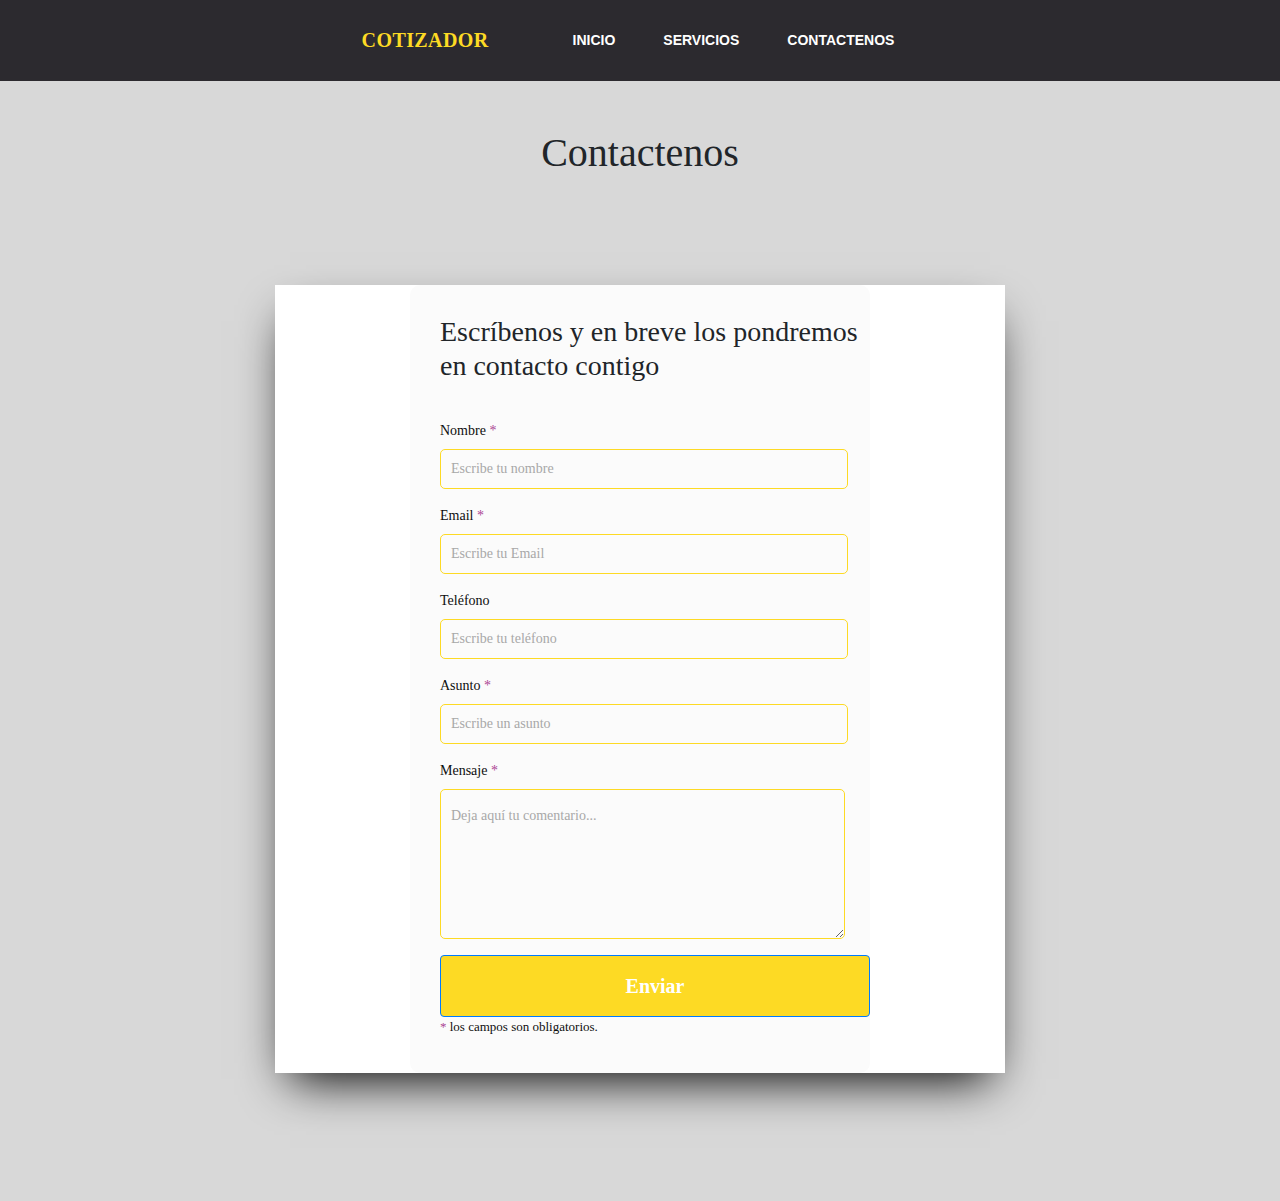
==== contactenos.html @ 9decf410 "update" ====
<html>

<body>



  <style>
    /* Importación de fuentes de google fonts */
    @import url(https://fonts.googleapis.com/css?family=Noto+Sans);


    body {
      height: 100%;
      font-family: "CIBFontSans-Bold";
      background-color: #ab4493;
    }


    .contact_form {
      width: 460px;
      height: auto;
      margin: 80px auto;
      border-radius: 10px;
      padding-top: 30px;
      padding-bottom: 20px;
      background-color: #fbfbfb;
      padding-left: 30px;
    }


    input {
      background-color: #fbfbfb;
      width: 408px;
      height: 40px;
      border-radius: 5px;
      border-style: solid;
      border-width: 1px;
      border-color: #fdda24;
      margin-top: 10px;
      padding-left: 10px;
      margin-bottom: 20px;
    }


    textarea {
      background-color: #fbfbfb;
      width: 405px;
      height: 150px;
      border-radius: 5px;
      border-style: solid;
      border-width: 1px;
      border-color: #fdda24;
      margin-top: 10px;
      padding-left: 10px;
      margin-bottom: 20px;
      padding-top: 15px;
    }


    label {
      display: block;
      float: center;
    }

    span {
      color: #ab4493;
    }


    .aviso {
      font-size: 13px;
      color: #0e0e0e;
    }


    h1 {
      font-size: 39px;
      text-align: letf;
      padding-bottom: 20px;
      color: #ab4493;
    }


    h3 {
      font-size: 16px;
      padding-bottom: 30px;
      color: #0e0e0e;
    }


    p {
      font-size: 14px;
      color: #0e0e0e;
    }


    ::-webkit-input-placeholder {
      color: #a8a8a8;
    }


    ::-webkit-textarea-placeholder {
      color: #a8a8a8;
    }


    .formulario input:focus {
      outline: 0;
      border: 1px solid #97d848;
    }


    .formulario textarea:focus {
      outline: 0;
      border: 1px solid #97d848;
    }


    /* creado por javiniguez.com, Julio 2019 */
    .header {
      line-height: 45px;
      min-height: 45px;
    }

    .header::after {
      display: block;
      width: 100%;
      content: "";
    }

    .navbar {
      box-shadow: 0 0 20px 5px rgba(0, 0, 0, 0);
      justify-content: flex-start;
      transition: all 0.2s ease;
      flex-direction: column;
      max-height: 1000px;
      position: relative;
      flex-wrap: nowrap;
      flex-shrink: 0;
      color: #727276;
      z-index: 1200;
      width: 100%;
    }

    .navbar-white {
      background: white;
    }

    .navbar-fixed {
      position: fixed;
      width: 100%;
      top: 0;
    }

    .navbar-layout {
      transition: all 0.5s ease;
      align-self: stretch;
      align-items: center;
      max-width: 1000px;
      padding: 0 20px;
      margin: 0 auto;
    }

    .navbar-head {
      flex-direction: row;
      align-items: center;
      flex-wrap: nowrap;
      flex-shrink: 0;
      display: flex;
    }

    .navbar-title {
      font-family: "CIBFontSans-Bold";
      letter-spacing: 0.02em;
      text-decoration: none;
      position: relative;
      font-weight: 700;
      font-size: 20px;
      flex-shrink: 0;
      display: block;
      color: #fdda24;
    }

    .navbar-title:hover,
    .navbar-title:focus {
      text-decoration: none;
      color: #e7c209;
    }

    ul.navbar-list {
      transition: all 0.5s ease;
      overflow: hidden;
      list-style: none;
      height: 100%;
      margin: 0;
    }

    .navbar-list-show {
      transition: max-height 0.5s ease;
      max-height: 100vh !important;
    }

    .navbar-list-hide {
      transition: max-height 0.5s ease;
      max-height: 0;
    }

    li.navbar-link a {
      text-decoration: none;
      font-weight: 500;
      font-size: 14px;
      display: block;
      color: #fff;
      width: 100%;
    }

    li.navbar-link a:hover {
      cursor: pointer;
      color: #fdda24;
    }

    li.navbar-link-focus a {
      font-weight: 600;
      color: #fff;
    }

    li.navbar-link-focus a:before {
      transition: all 0.5s ease;
      background-color: #e53935;
      border: 1px solid #e53935;
      vertical-align: middle;
      display: inline-block;
      border-radius: 100%;
      margin: 0 12px 0 0;
      content: "";
      height: 6px;
      width: 6px;
    }

    .navbar-foot {
      position: absolute;
      margin-left: auto;
      padding: inherit;
      display: block;
      right: 0;
      top: 0;
    }

    @media (min-width: 600px) {
      .navbar-layout {
        position: relative;
        overflow: hidden;
        display: flex;
      }

      .navbar-head {
        margin: 0 20px 0 0;
      }

      .navbar-head,
      li.navbar-link {
        position: relative;
        display: block;
        float: left;
      }

      ul.navbar-list {
        justify-content: left;
        overflow: hidden;
        max-height: 100%;
        display: flex;
        flex: 1;
      }

      li.navbar-link a {
        padding: 0 24px;
      }

      li.navbar-link-focus a:before {
        display: none;
      }

      .navbar-foot {
        position: relative;
        display: none;
      }
    }
  </style>

  <header class="header">
    <nav class="navbar navbar-fixed">
      <article class="navbar-layout">
        <section class="navbar-head"><a class="navbar-title" href="#">COTIZADOR</a></section>
        <hr>
        <section class="navbar-main">
          <ul class="navbar-list navbar-list-hide">
            <li class="navbar-link navbar-link-focus"><a href="index.html">Inicio</a></li>
            <li class="navbar-link navbar-link-focus"><a href="#">Servicios</a></li>
            <li class="navbar-link navbar-link-focus"><a href="contactenos.html">Contactenos</a></li>
          </ul>
        </section>
        <section class="navbar-foot"><a class="icon-btn navbar-menu"><i class="icon">menu</i></a></section>
      </article>
    </nav>
  </header>


  <div class="container" style="font-family: CIBFontSans-Bold;">
    <br><br>
    <div class="row">
      <div class="col col-md-8 mr-md-auto ml-md-auto">
        <h1 class="text-center">Contactenos</h1>
      </div>
    </div>
    <div class="row">
      <div class="col col-md-8 mr-md-auto ml-md-auto">
        <div id="contenido">
          <div class="contact_form">
            <h3>Escríbenos y en breve los pondremos en contacto contigo</h3>
            <form method="post">
              <p>
                <label for="nombre" class="colocar_nombre">Nombre
                  <span class="obligatorio">*</span>
                </label>
                <input type="text" name="introducir_nombre" id="nombre" required="obligatorio"
                  placeholder="Escribe tu nombre">
              </p>

              <p>
                <label for="email" class="colocar_email">Email
                  <span class="obligatorio">*</span>
                </label>
                <input type="email" name="introducir_email" id="email" required="obligatorio"
                  placeholder="Escribe tu Email">
              </p>

              <p>
                <label for="telefone" class="colocar_telefono">Teléfono
                </label>
                <input type="tel" name="introducir_telefono" id="telefono" placeholder="Escribe tu teléfono">
              </p>

              <p>
                <label for="asunto" class="colocar_asunto">Asunto
                  <span class="obligatorio">*</span>
                </label>
                <input type="text" name="introducir_asunto" id="assunto" required="obligatorio"
                  placeholder="Escribe un asunto">
              </p>

              <p>
                <label for="mensaje" class="colocar_mensaje">Mensaje
                  <span class="obligatorio">*</span>
                </label>
                <textarea name="introducir_mensaje" class="texto_mensaje" id="mensaje" required="obligatorio"
                  placeholder="Deja aquí tu comentario..."></textarea>
              </p>

              <button  class="btn btn-raised btn-primary" style="font-size: 20px;"><strong>Enviar</strong>
              </button>

              <p class="aviso">
                <span class="obligatorio"> * </span>los campos son obligatorios.
              </p>

            </form>
          </div>

        </div>
        <!--#contenido-->
      </div>
    </div>
  </div>
  <div class="container"><br><br></div>


  <link rel="stylesheet" href="https://cdnjs.cloudflare.com/ajax/libs/twitter-bootstrap/4.0.0/css/bootstrap.css">
  <script>
    //constructor
    function Seguro(marca, anio, tipo) {
      this.marca = marca;
      this.anio = anio;
      this.tipo = tipo;
    }
    //cotizarSeguro
    Seguro.prototype.cotizarSeguro = function () {
      /*
          1 = americano 1.15
          2 = asiatico 1.05
          3 = europeo 1.35        
      */

      let cantidad;
      const base = 2000;

      switch (this.marca) {
        case '1':
          cantidad = base * 1.15;
          break;
        case '2':
          cantidad = base * 1.05;
          break;
        case '3':
          cantidad = base * 1.35;
          break;
      }

      //leer el año
      const diferencia = new Date().getFullYear() - this.anio;
      //cada año de diferencia afeca en 3 %
      cantidad -= ((diferencia * 3) * cantidad) / 100;
      /*
          Si el seguro es Básico * 30% más
          Si el seguro es Completo 50% más
      */
      if (this.tipo === 'basico') {
        cantidad *= 1.30;
      } else {
        cantidad *= 1.50;
      }
      return cantidad;
    }

    //parte visual HTML
    function Interfaz() { }

    //Mensaje en HTml
    Interfaz.prototype.mostarMensaje = function (mensaje, tipo) {
      const div = document.createElement("div");

      if (tipo === 'error') {
        div.classList.add('mensaje', 'error');
      } else {
        div.classList.add("mensaje", "correcto");
      }

      div.innerHTML = `${mensaje}`;
      formulario.insertBefore(div, document.querySelector(".form-group"));

      setTimeout(function () {
        document.querySelector('.mensaje').remove();
      }, 2000);
    };

    //imprime resultado de cotización
    Interfaz.prototype.mostrarResultado = function (seguro, total) {
      const resultado = document.getElementById('resultado');
      let marca;

      switch (seguro.marca) {
        case '1':
          marca = 'Americano';
          break;
        case '2':
          marca = 'Asiático';
          break;
        case '3':
          marca = 'Europeo';
          break;
      }

      //crear un div
      const div = document.createElement('div');
      //insertar la información
      div.innerHTML = `
           <p class="header">Tu resumen:</p>
           <p>Marca: ${marca}</p>
           <p> Año: ${seguro.anio}</p>
           <p>Tipo: ${seguro.tipo}</p>
           <p>Total: $ ${total}</p>   
        `;
      const spinner = document.querySelector('#cargando img');
      spinner.style.display = 'block';

      setTimeout(function () {
        spinner.style.display = 'none';
        resultado.appendChild(div);
      }, 500);

    }

    //capturar datops del formulario
    const formulario = document.getElementById('cotizar-seguro');

    formulario.addEventListener('submit', function (e) {
      e.preventDefault();
      //leer la marca seleccionada
      const marca = document.getElementById('marca');
      const marcaSeleccionada = marca.options[marca.selectedIndex].value;

      //leer año seleccionado
      const anio = document.getElementById("anio");
      const anioSeleccionado = anio.options[anio.selectedIndex].value;

      //leer dato del radio Button
      const tipo = document.querySelector('input[name="tipo"]:checked').value;

      //crear instancia de interfaz
      const interfaz = new Interfaz();
      //revisamos que los campos no estén vacíos

      if (marcaSeleccionada === '' || anioSeleccionado === '' || tipo === '') {
        //interfaz imprimiendo error
        interfaz.mostarMensaje('Faltan Datos, revisa e intenta de nuevo', 'error');
      } else {
        //limpiar resultados anteriores
        const resultados = document.querySelector('#resultado div');
        if (resultados != null) {
          resultados.remove();
        }

        const seguro = new Seguro(marcaSeleccionada, anioSeleccionado, tipo);
        //Cotizar el seguro
        const cantidad = seguro.cotizarSeguro(seguro);
        //mostrar resultado
        interfaz.mostrarResultado(seguro, cantidad);
        interfaz.mostarMensaje('Cotizando', 'correcto');

      }

    });




    const max = new Date().getFullYear(), min = max - 10;
    const selectAnios = document.getElementById('anio');
    for (let i = max; i > min; i--) {
      let option = document.createElement('option');
      option.value = i;
      option.innerHTML = i;
      selectAnios.appendChild(option);

    }
  </script>

  <style>
    body {
      background: #d8d8d8;
    }

    .btn.btn-raised.btn-primary {
      background-color: #fdda24 !important;
      font-size: 16px;
      width: 100%;
      padding: 15px;
    }

    header {
      background-color: #2c2a2f;
      padding: 10px;
      text-transform: uppercase;
      font-weight: bold;
      color: white;
    }

    header h1 {
      font-size: 22px;
      margin: 0;
    }

    .error {
      background-color: #FBE9E7;
      border: 1px solid #F4511E;
      padding: 10px;
      margin-bottom: 20px;
      text-align: center;
      color: #F4511E;
    }

    .correcto {
      background-color: rgb(211, 249, 187);
      border: 1px solid rgb(50, 167, 0);
      padding: 10px;
      margin-bottom: 20px;
      text-align: center;
      color: rgb(4, 150, 50);
    }

    .error p {
      margin: 0;
    }

    #contenido {
      margin-top: 60px;
      background-color: white;
      -webkit-box-shadow: 0px 21px 46px -15px rgba(0, 0, 0, 1);
      -moz-box-shadow: 0px 21px 46px -15px rgba(0, 0, 0, 1);
      box-shadow: 0px 21px 46px -15px rgba(0, 0, 0, 1);
    }

    .contenido-formulario {
      margin-top: 30px;
    }

    #cargando {
      text-align: center;
    }

    #cargando img {
      display: none;
      margin: 0 auto;
    }

    #resultado {
      margin-bottom: 40px;
    }

    #resultado div {
      border: 1px solid #26C6DA;
      text-align: center;
      padding: 0 0 20px 0;
    }

    #resultado div p {
      margin-bottom: 0;
    }

    #resultado div p.header {
      background-color: #fff;
      margin-bottom: 10px;
      color: white;
      padding: 10px;
      text-transform: uppercase;
      font-weight: bold;
    }
  </style>
</body>

</html>
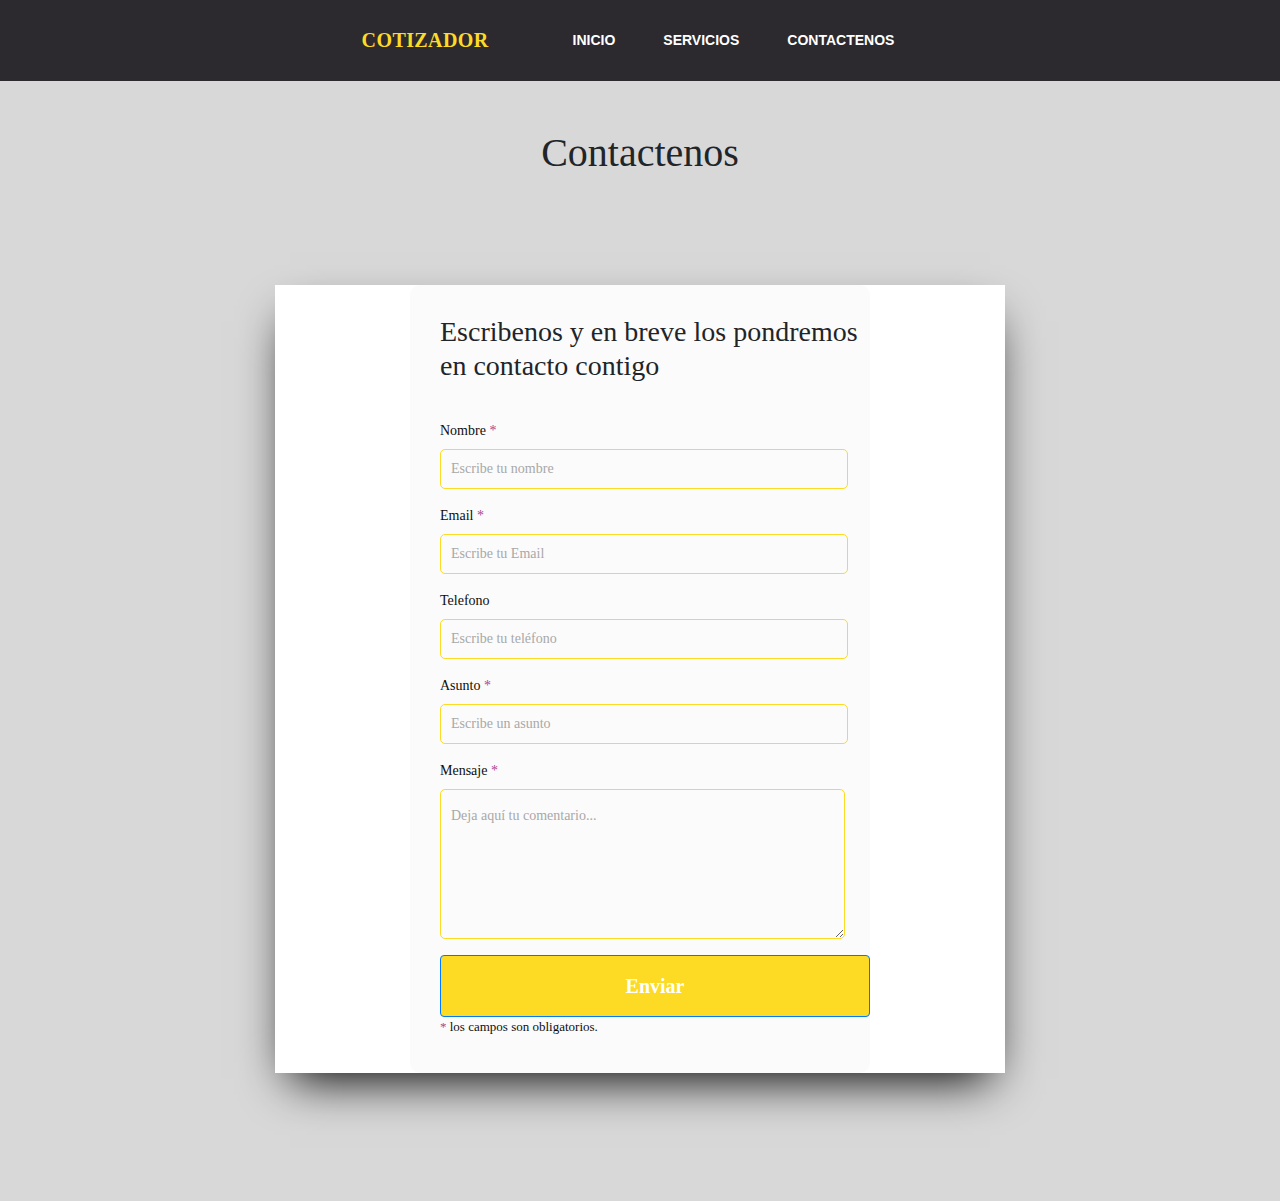
==== commit b8df4c72: "update" ====
--- a/contactenos.html
+++ b/contactenos.html
@@ -1,9 +1,6 @@
 <html>
 
 <body>
-
-
-
   <style>
     /* Importación de fuentes de google fonts */
     @import url(https://fonts.googleapis.com/css?family=Noto+Sans);
@@ -316,7 +313,7 @@
       <div class="col col-md-8 mr-md-auto ml-md-auto">
         <div id="contenido">
           <div class="contact_form">
-            <h3>Escríbenos y en breve los pondremos en contacto contigo</h3>
+            <h3>Escribenos y en breve los pondremos en contacto contigo</h3>
             <form method="post">
               <p>
                 <label for="nombre" class="colocar_nombre">Nombre
@@ -335,7 +332,7 @@
               </p>
 
               <p>
-                <label for="telefone" class="colocar_telefono">Teléfono
+                <label for="telefone" class="colocar_telefono">Telefono
                 </label>
                 <input type="tel" name="introducir_telefono" id="telefono" placeholder="Escribe tu teléfono">
               </p>
@@ -375,164 +372,6 @@
 
 
   <link rel="stylesheet" href="https://cdnjs.cloudflare.com/ajax/libs/twitter-bootstrap/4.0.0/css/bootstrap.css">
-  <script>
-    //constructor
-    function Seguro(marca, anio, tipo) {
-      this.marca = marca;
-      this.anio = anio;
-      this.tipo = tipo;
-    }
-    //cotizarSeguro
-    Seguro.prototype.cotizarSeguro = function () {
-      /*
-          1 = americano 1.15
-          2 = asiatico 1.05
-          3 = europeo 1.35        
-      */
-
-      let cantidad;
-      const base = 2000;
-
-      switch (this.marca) {
-        case '1':
-          cantidad = base * 1.15;
-          break;
-        case '2':
-          cantidad = base * 1.05;
-          break;
-        case '3':
-          cantidad = base * 1.35;
-          break;
-      }
-
-      //leer el año
-      const diferencia = new Date().getFullYear() - this.anio;
-      //cada año de diferencia afeca en 3 %
-      cantidad -= ((diferencia * 3) * cantidad) / 100;
-      /*
-          Si el seguro es Básico * 30% más
-          Si el seguro es Completo 50% más
-      */
-      if (this.tipo === 'basico') {
-        cantidad *= 1.30;
-      } else {
-        cantidad *= 1.50;
-      }
-      return cantidad;
-    }
-
-    //parte visual HTML
-    function Interfaz() { }
-
-    //Mensaje en HTml
-    Interfaz.prototype.mostarMensaje = function (mensaje, tipo) {
-      const div = document.createElement("div");
-
-      if (tipo === 'error') {
-        div.classList.add('mensaje', 'error');
-      } else {
-        div.classList.add("mensaje", "correcto");
-      }
-
-      div.innerHTML = `${mensaje}`;
-      formulario.insertBefore(div, document.querySelector(".form-group"));
-
-      setTimeout(function () {
-        document.querySelector('.mensaje').remove();
-      }, 2000);
-    };
-
-    //imprime resultado de cotización
-    Interfaz.prototype.mostrarResultado = function (seguro, total) {
-      const resultado = document.getElementById('resultado');
-      let marca;
-
-      switch (seguro.marca) {
-        case '1':
-          marca = 'Americano';
-          break;
-        case '2':
-          marca = 'Asiático';
-          break;
-        case '3':
-          marca = 'Europeo';
-          break;
-      }
-
-      //crear un div
-      const div = document.createElement('div');
-      //insertar la información
-      div.innerHTML = `
-           <p class="header">Tu resumen:</p>
-           <p>Marca: ${marca}</p>
-           <p> Año: ${seguro.anio}</p>
-           <p>Tipo: ${seguro.tipo}</p>
-           <p>Total: $ ${total}</p>   
-        `;
-      const spinner = document.querySelector('#cargando img');
-      spinner.style.display = 'block';
-
-      setTimeout(function () {
-        spinner.style.display = 'none';
-        resultado.appendChild(div);
-      }, 500);
-
-    }
-
-    //capturar datops del formulario
-    const formulario = document.getElementById('cotizar-seguro');
-
-    formulario.addEventListener('submit', function (e) {
-      e.preventDefault();
-      //leer la marca seleccionada
-      const marca = document.getElementById('marca');
-      const marcaSeleccionada = marca.options[marca.selectedIndex].value;
-
-      //leer año seleccionado
-      const anio = document.getElementById("anio");
-      const anioSeleccionado = anio.options[anio.selectedIndex].value;
-
-      //leer dato del radio Button
-      const tipo = document.querySelector('input[name="tipo"]:checked').value;
-
-      //crear instancia de interfaz
-      const interfaz = new Interfaz();
-      //revisamos que los campos no estén vacíos
-
-      if (marcaSeleccionada === '' || anioSeleccionado === '' || tipo === '') {
-        //interfaz imprimiendo error
-        interfaz.mostarMensaje('Faltan Datos, revisa e intenta de nuevo', 'error');
-      } else {
-        //limpiar resultados anteriores
-        const resultados = document.querySelector('#resultado div');
-        if (resultados != null) {
-          resultados.remove();
-        }
-
-        const seguro = new Seguro(marcaSeleccionada, anioSeleccionado, tipo);
-        //Cotizar el seguro
-        const cantidad = seguro.cotizarSeguro(seguro);
-        //mostrar resultado
-        interfaz.mostrarResultado(seguro, cantidad);
-        interfaz.mostarMensaje('Cotizando', 'correcto');
-
-      }
-
-    });
-
-
-
-
-    const max = new Date().getFullYear(), min = max - 10;
-    const selectAnios = document.getElementById('anio');
-    for (let i = max; i > min; i--) {
-      let option = document.createElement('option');
-      option.value = i;
-      option.innerHTML = i;
-      selectAnios.appendChild(option);
-
-    }
-  </script>
 
   <style>
     body {
